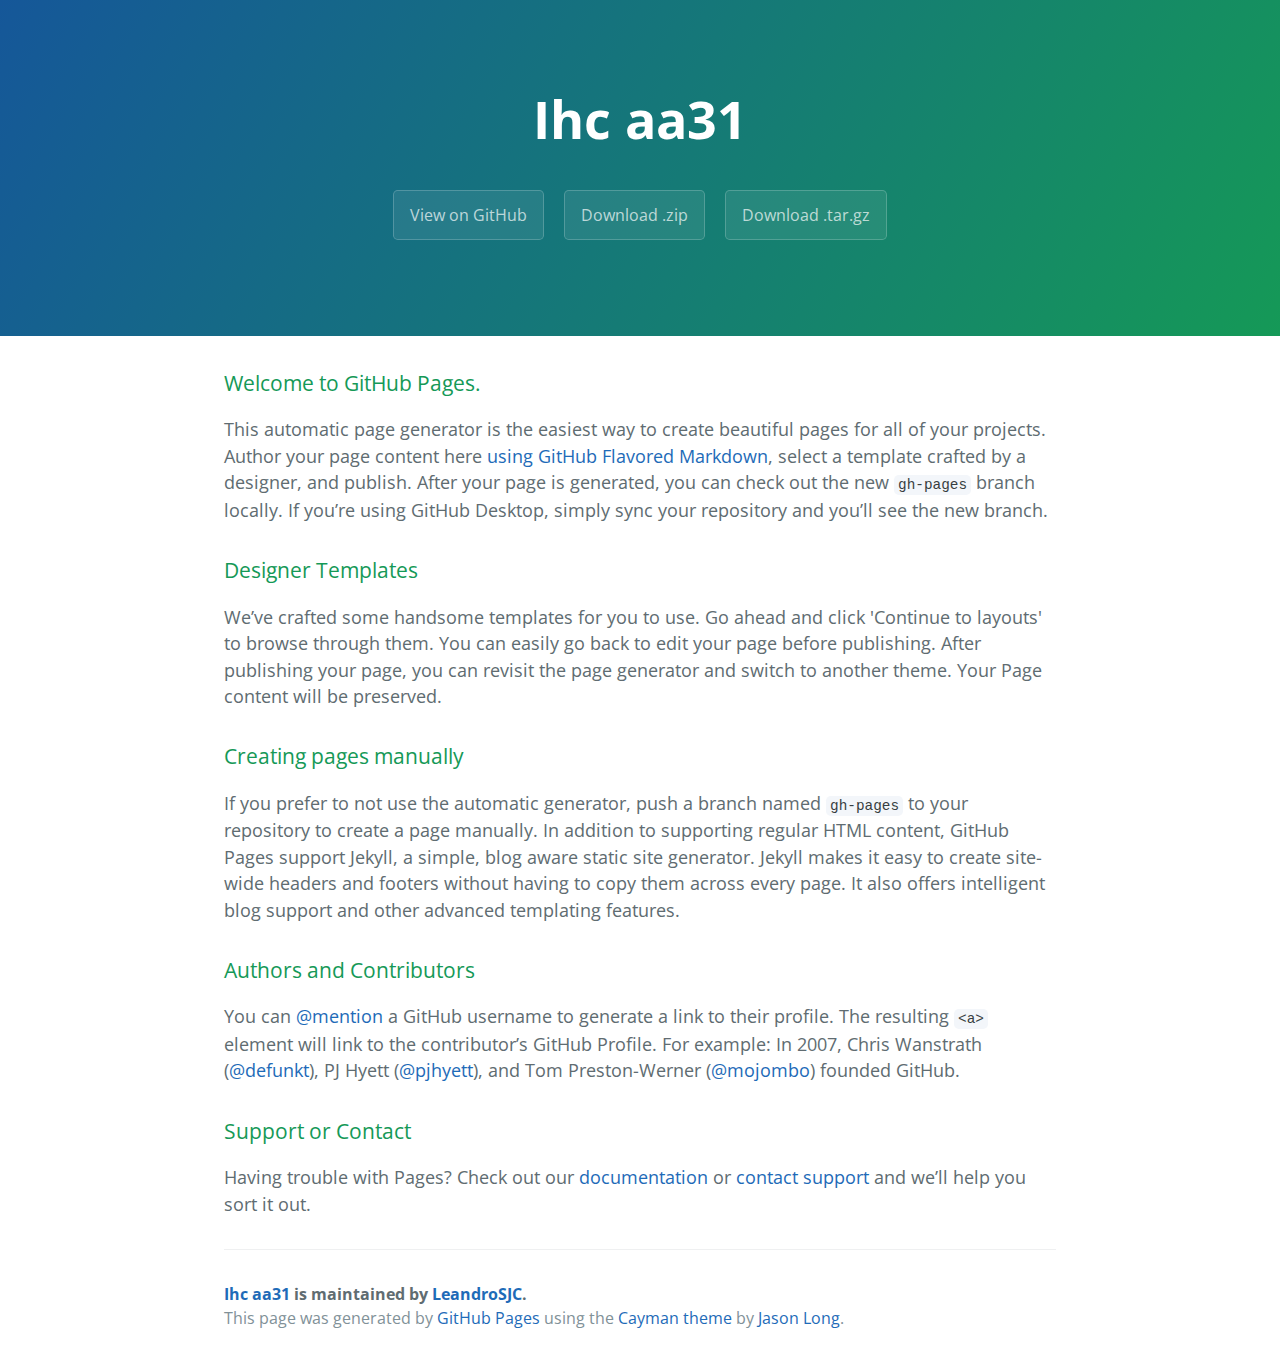
==== index.html @ 2410afad "Create gh-pages branch via GitHub" ====
<!DOCTYPE html>
<html lang="en-us">
  <head>
    <meta charset="UTF-8">
    <title>Ihc aa31 by LeandroSJC</title>
    <meta name="viewport" content="width=device-width, initial-scale=1">
    <link rel="stylesheet" type="text/css" href="stylesheets/normalize.css" media="screen">
    <link href='https://fonts.googleapis.com/css?family=Open+Sans:400,700' rel='stylesheet' type='text/css'>
    <link rel="stylesheet" type="text/css" href="stylesheets/stylesheet.css" media="screen">
    <link rel="stylesheet" type="text/css" href="stylesheets/github-light.css" media="screen">
  </head>
  <body>
    <section class="page-header">
      <h1 class="project-name">Ihc aa31</h1>
      <h2 class="project-tagline"></h2>
      <a href="https://github.com/LeandroSJC/ihc_aa31" class="btn">View on GitHub</a>
      <a href="https://github.com/LeandroSJC/ihc_aa31/zipball/master" class="btn">Download .zip</a>
      <a href="https://github.com/LeandroSJC/ihc_aa31/tarball/master" class="btn">Download .tar.gz</a>
    </section>

    <section class="main-content">
      <h3>
<a id="welcome-to-github-pages" class="anchor" href="#welcome-to-github-pages" aria-hidden="true"><span aria-hidden="true" class="octicon octicon-link"></span></a>Welcome to GitHub Pages.</h3>

<p>This automatic page generator is the easiest way to create beautiful pages for all of your projects. Author your page content here <a href="https://guides.github.com/features/mastering-markdown/">using GitHub Flavored Markdown</a>, select a template crafted by a designer, and publish. After your page is generated, you can check out the new <code>gh-pages</code> branch locally. If you’re using GitHub Desktop, simply sync your repository and you’ll see the new branch.</p>

<h3>
<a id="designer-templates" class="anchor" href="#designer-templates" aria-hidden="true"><span aria-hidden="true" class="octicon octicon-link"></span></a>Designer Templates</h3>

<p>We’ve crafted some handsome templates for you to use. Go ahead and click 'Continue to layouts' to browse through them. You can easily go back to edit your page before publishing. After publishing your page, you can revisit the page generator and switch to another theme. Your Page content will be preserved.</p>

<h3>
<a id="creating-pages-manually" class="anchor" href="#creating-pages-manually" aria-hidden="true"><span aria-hidden="true" class="octicon octicon-link"></span></a>Creating pages manually</h3>

<p>If you prefer to not use the automatic generator, push a branch named <code>gh-pages</code> to your repository to create a page manually. In addition to supporting regular HTML content, GitHub Pages support Jekyll, a simple, blog aware static site generator. Jekyll makes it easy to create site-wide headers and footers without having to copy them across every page. It also offers intelligent blog support and other advanced templating features.</p>

<h3>
<a id="authors-and-contributors" class="anchor" href="#authors-and-contributors" aria-hidden="true"><span aria-hidden="true" class="octicon octicon-link"></span></a>Authors and Contributors</h3>

<p>You can <a href="https://help.github.com/articles/basic-writing-and-formatting-syntax/#mentioning-users-and-teams" class="user-mention">@mention</a> a GitHub username to generate a link to their profile. The resulting <code>&lt;a&gt;</code> element will link to the contributor’s GitHub Profile. For example: In 2007, Chris Wanstrath (<a href="https://github.com/defunkt" class="user-mention">@defunkt</a>), PJ Hyett (<a href="https://github.com/pjhyett" class="user-mention">@pjhyett</a>), and Tom Preston-Werner (<a href="https://github.com/mojombo" class="user-mention">@mojombo</a>) founded GitHub.</p>

<h3>
<a id="support-or-contact" class="anchor" href="#support-or-contact" aria-hidden="true"><span aria-hidden="true" class="octicon octicon-link"></span></a>Support or Contact</h3>

<p>Having trouble with Pages? Check out our <a href="https://help.github.com/pages">documentation</a> or <a href="https://github.com/contact">contact support</a> and we’ll help you sort it out.</p>

      <footer class="site-footer">
        <span class="site-footer-owner"><a href="https://github.com/LeandroSJC/ihc_aa31">Ihc aa31</a> is maintained by <a href="https://github.com/LeandroSJC">LeandroSJC</a>.</span>

        <span class="site-footer-credits">This page was generated by <a href="https://pages.github.com">GitHub Pages</a> using the <a href="https://github.com/jasonlong/cayman-theme">Cayman theme</a> by <a href="https://twitter.com/jasonlong">Jason Long</a>.</span>
      </footer>

    </section>

  
  </body>
</html>
---- stylesheets/stylesheet.css ----
* {
  box-sizing: border-box; }

body {
  padding: 0;
  margin: 0;
  font-family: "Open Sans", "Helvetica Neue", Helvetica, Arial, sans-serif;
  font-size: 16px;
  line-height: 1.5;
  color: #606c71; }

a {
  color: #1e6bb8;
  text-decoration: none; }
  a:hover {
    text-decoration: underline; }

.btn {
  display: inline-block;
  margin-bottom: 1rem;
  color: rgba(255, 255, 255, 0.7);
  background-color: rgba(255, 255, 255, 0.08);
  border-color: rgba(255, 255, 255, 0.2);
  border-style: solid;
  border-width: 1px;
  border-radius: 0.3rem;
  transition: color 0.2s, background-color 0.2s, border-color 0.2s; }
  .btn + .btn {
    margin-left: 1rem; }

.btn:hover {
  color: rgba(255, 255, 255, 0.8);
  text-decoration: none;
  background-color: rgba(255, 255, 255, 0.2);
  border-color: rgba(255, 255, 255, 0.3); }

@media screen and (min-width: 64em) {
  .btn {
    padding: 0.75rem 1rem; } }

@media screen and (min-width: 42em) and (max-width: 64em) {
  .btn {
    padding: 0.6rem 0.9rem;
    font-size: 0.9rem; } }

@media screen and (max-width: 42em) {
  .btn {
    display: block;
    width: 100%;
    padding: 0.75rem;
    font-size: 0.9rem; }
    .btn + .btn {
      margin-top: 1rem;
      margin-left: 0; } }

.page-header {
  color: #fff;
  text-align: center;
  background-color: #159957;
  background-image: linear-gradient(120deg, #155799, #159957); }

@media screen and (min-width: 64em) {
  .page-header {
    padding: 5rem 6rem; } }

@media screen and (min-width: 42em) and (max-width: 64em) {
  .page-header {
    padding: 3rem 4rem; } }

@media screen and (max-width: 42em) {
  .page-header {
    padding: 2rem 1rem; } }

.project-name {
  margin-top: 0;
  margin-bottom: 0.1rem; }

@media screen and (min-width: 64em) {
  .project-name {
    font-size: 3.25rem; } }

@media screen and (min-width: 42em) and (max-width: 64em) {
  .project-name {
    font-size: 2.25rem; } }

@media screen and (max-width: 42em) {
  .project-name {
    font-size: 1.75rem; } }

.project-tagline {
  margin-bottom: 2rem;
  font-weight: normal;
  opacity: 0.7; }

@media screen and (min-width: 64em) {
  .project-tagline {
    font-size: 1.25rem; } }

@media screen and (min-width: 42em) and (max-width: 64em) {
  .project-tagline {
    font-size: 1.15rem; } }

@media screen and (max-width: 42em) {
  .project-tagline {
    font-size: 1rem; } }

.main-content :first-child {
  margin-top: 0; }
.main-content img {
  max-width: 100%; }
.main-content h1, .main-content h2, .main-content h3, .main-content h4, .main-content h5, .main-content h6 {
  margin-top: 2rem;
  margin-bottom: 1rem;
  font-weight: normal;
  color: #159957; }
.main-content p {
  margin-bottom: 1em; }
.main-content code {
  padding: 2px 4px;
  font-family: Consolas, "Liberation Mono", Menlo, Courier, monospace;
  font-size: 0.9rem;
  color: #383e41;
  background-color: #f3f6fa;
  border-radius: 0.3rem; }
.main-content pre {
  padding: 0.8rem;
  margin-top: 0;
  margin-bottom: 1rem;
  font: 1rem Consolas, "Liberation Mono", Menlo, Courier, monospace;
  color: #567482;
  word-wrap: normal;
  background-color: #f3f6fa;
  border: solid 1px #dce6f0;
  border-radius: 0.3rem; }
  .main-content pre > code {
    padding: 0;
    margin: 0;
    font-size: 0.9rem;
    color: #567482;
    word-break: normal;
    white-space: pre;
    background: transparent;
    border: 0; }
.main-content .highlight {
  margin-bottom: 1rem; }
  .main-content .highlight pre {
    margin-bottom: 0;
    word-break: normal; }
.main-content .highlight pre, .main-content pre {
  padding: 0.8rem;
  overflow: auto;
  font-size: 0.9rem;
  line-height: 1.45;
  border-radius: 0.3rem; }
.main-content pre code, .main-content pre tt {
  display: inline;
  max-width: initial;
  padding: 0;
  margin: 0;
  overflow: initial;
  line-height: inherit;
  word-wrap: normal;
  background-color: transparent;
  border: 0; }
  .main-content pre code:before, .main-content pre code:after, .main-content pre tt:before, .main-content pre tt:after {
    content: normal; }
.main-content ul, .main-content ol {
  margin-top: 0; }
.main-content blockquote {
  padding: 0 1rem;
  margin-left: 0;
  color: #819198;
  border-left: 0.3rem solid #dce6f0; }
  .main-content blockquote > :first-child {
    margin-top: 0; }
  .main-content blockquote > :last-child {
    margin-bottom: 0; }
.main-content table {
  display: block;
  width: 100%;
  overflow: auto;
  word-break: normal;
  word-break: keep-all; }
  .main-content table th {
    font-weight: bold; }
  .main-content table th, .main-content table td {
    padding: 0.5rem 1rem;
    border: 1px solid #e9ebec; }
.main-content dl {
  padding: 0; }
  .main-content dl dt {
    padding: 0;
    margin-top: 1rem;
    font-size: 1rem;
    font-weight: bold; }
  .main-content dl dd {
    padding: 0;
    margin-bottom: 1rem; }
.main-content hr {
  height: 2px;
  padding: 0;
  margin: 1rem 0;
  background-color: #eff0f1;
  border: 0; }

@media screen and (min-width: 64em) {
  .main-content {
    max-width: 64rem;
    padding: 2rem 6rem;
    margin: 0 auto;
    font-size: 1.1rem; } }

@media screen and (min-width: 42em) and (max-width: 64em) {
  .main-content {
    padding: 2rem 4rem;
    font-size: 1.1rem; } }

@media screen and (max-width: 42em) {
  .main-content {
    padding: 2rem 1rem;
    font-size: 1rem; } }

.site-footer {
  padding-top: 2rem;
  margin-top: 2rem;
  border-top: solid 1px #eff0f1; }

.site-footer-owner {
  display: block;
  font-weight: bold; }

.site-footer-credits {
  color: #819198; }

@media screen and (min-width: 64em) {
  .site-footer {
    font-size: 1rem; } }

@media screen and (min-width: 42em) and (max-width: 64em) {
  .site-footer {
    font-size: 1rem; } }

@media screen and (max-width: 42em) {
  .site-footer {
    font-size: 0.9rem; } }
---- stylesheets/github-light.css ----
/*
   Copyright 2014 GitHub Inc.

   Licensed under the Apache License, Version 2.0 (the "License");
   you may not use this file except in compliance with the License.
   You may obtain a copy of the License at

       http://www.apache.org/licenses/LICENSE-2.0

   Unless required by applicable law or agreed to in writing, software
   distributed under the License is distributed on an "AS IS" BASIS,
   WITHOUT WARRANTIES OR CONDITIONS OF ANY KIND, either express or implied.
   See the License for the specific language governing permissions and
   limitations under the License.

*/

.pl-c /* comment */ {
  color: #969896;
}

.pl-c1      /* constant, markup.raw, meta.diff.header, meta.module-reference, meta.property-name, support, support.constant, support.variable, variable.other.constant */,
.pl-s .pl-v /* string variable */ {
  color: #0086b3;
}

.pl-e  /* entity */,
.pl-en /* entity.name */ {
  color: #795da3;
}

.pl-s .pl-s1 /* string source */,
.pl-smi      /* storage.modifier.import, storage.modifier.package, storage.type.java, variable.other, variable.parameter.function */ {
  color: #333;
}

.pl-ent /* entity.name.tag */ {
  color: #63a35c;
}

.pl-k /* keyword, storage, storage.type */ {
  color: #a71d5d;
}

.pl-pds              /* punctuation.definition.string, string.regexp.character-class */,
.pl-s                /* string */,
.pl-s .pl-pse .pl-s1 /* string punctuation.section.embedded source */,
.pl-sr               /* string.regexp */,
.pl-sr .pl-cce       /* string.regexp constant.character.escape */,
.pl-sr .pl-sra       /* string.regexp string.regexp.arbitrary-repitition */,
.pl-sr .pl-sre       /* string.regexp source.ruby.embedded */ {
  color: #183691;
}

.pl-v /* variable */ {
  color: #ed6a43;
}

.pl-id /* invalid.deprecated */ {
  color: #b52a1d;
}

.pl-ii /* invalid.illegal */ {
  background-color: #b52a1d;
  color: #f8f8f8;
}

.pl-sr .pl-cce /* string.regexp constant.character.escape */ {
  color: #63a35c;
  font-weight: bold;
}

.pl-ml /* markup.list */ {
  color: #693a17;
}

.pl-mh        /* markup.heading */,
.pl-mh .pl-en /* markup.heading entity.name */,
.pl-ms        /* meta.separator */ {
  color: #1d3e81;
  font-weight: bold;
}

.pl-mq /* markup.quote */ {
  color: #008080;
}

.pl-mi /* markup.italic */ {
  color: #333;
  font-style: italic;
}

.pl-mb /* markup.bold */ {
  color: #333;
  font-weight: bold;
}

.pl-md /* markup.deleted, meta.diff.header.from-file */ {
  background-color: #ffecec;
  color: #bd2c00;
}

.pl-mi1 /* markup.inserted, meta.diff.header.to-file */ {
  background-color: #eaffea;
  color: #55a532;
}

.pl-mdr /* meta.diff.range */ {
  color: #795da3;
  font-weight: bold;
}

.pl-mo /* meta.output */ {
  color: #1d3e81;
}
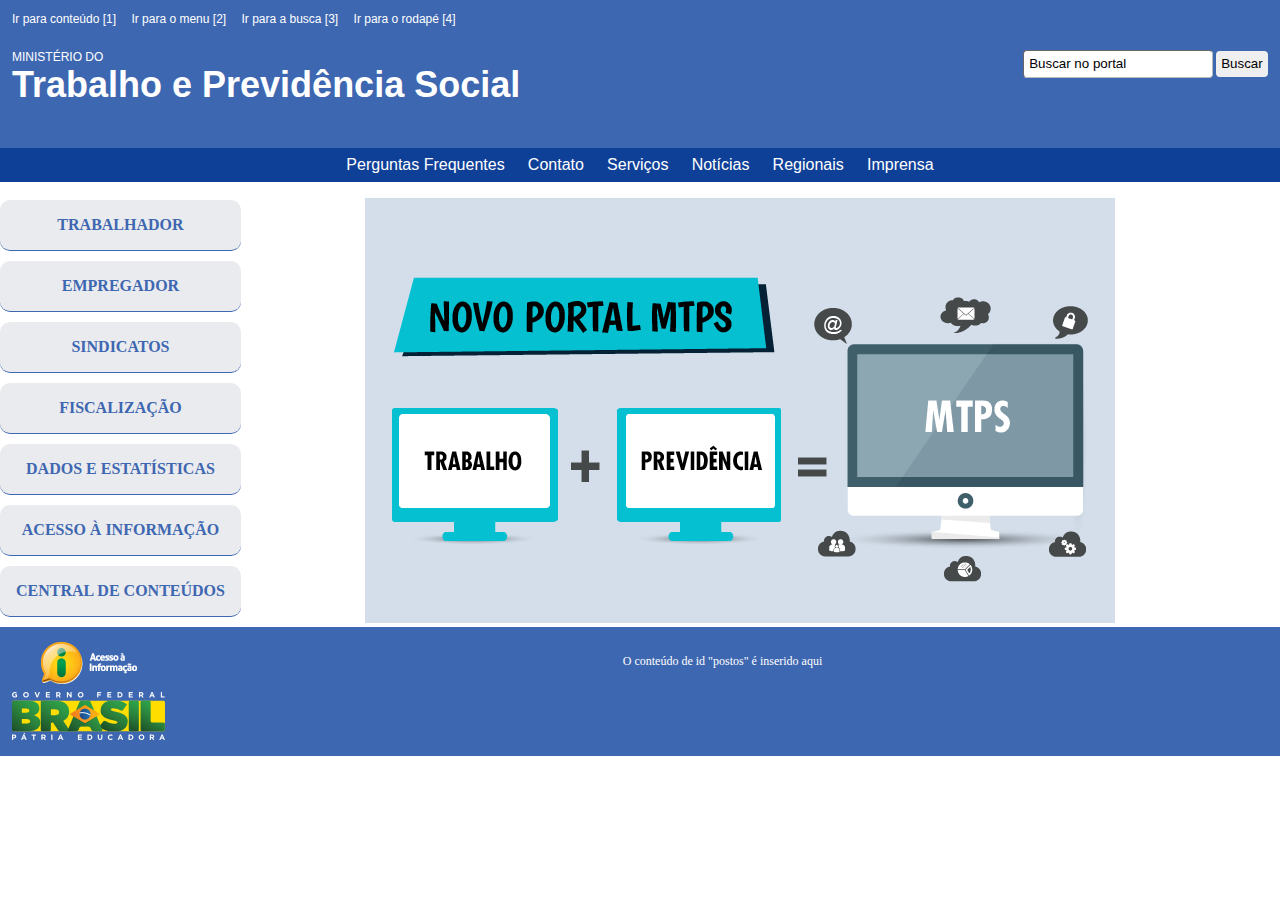
==== commit 5ce84d7e: "1ª Versão" ====
--- a/index.html
+++ b/index.html
@@ -1,57 +1,74 @@
-<!DOCTYPE html>
-<html lang="en-us">
-  <head>
-    <meta charset="UTF-8">
-    <title>Ihc aa31 by LeandroSJC</title>
-    <meta name="viewport" content="width=device-width, initial-scale=1">
-    <link rel="stylesheet" type="text/css" href="stylesheets/normalize.css" media="screen">
-    <link href='https://fonts.googleapis.com/css?family=Open+Sans:400,700' rel='stylesheet' type='text/css'>
-    <link rel="stylesheet" type="text/css" href="stylesheets/stylesheet.css" media="screen">
-    <link rel="stylesheet" type="text/css" href="stylesheets/github-light.css" media="screen">
-  </head>
-  <body>
-    <section class="page-header">
-      <h1 class="project-name">Ihc aa31</h1>
-      <h2 class="project-tagline"></h2>
-      <a href="https://github.com/LeandroSJC/ihc_aa31" class="btn">View on GitHub</a>
-      <a href="https://github.com/LeandroSJC/ihc_aa31/zipball/master" class="btn">Download .zip</a>
-      <a href="https://github.com/LeandroSJC/ihc_aa31/tarball/master" class="btn">Download .tar.gz</a>
-    </section>
+﻿<!doctype html>
+<html lang="pt-br">
+<head>
+<meta charset="utf-8">
+<title>Página Inicial</title>
+<link href="estilo.css" rel="stylesheet" type="text/css">
+</head>
 
-    <section class="main-content">
-      <h3>
-<a id="welcome-to-github-pages" class="anchor" href="#welcome-to-github-pages" aria-hidden="true"><span aria-hidden="true" class="octicon octicon-link"></span></a>Welcome to GitHub Pages.</h3>
+<body>
 
-<p>This automatic page generator is the easiest way to create beautiful pages for all of your projects. Author your page content here <a href="https://guides.github.com/features/mastering-markdown/">using GitHub Flavored Markdown</a>, select a template crafted by a designer, and publish. After your page is generated, you can check out the new <code>gh-pages</code> branch locally. If you’re using GitHub Desktop, simply sync your repository and you’ll see the new branch.</p>
+<div id="cabecalho">
 
-<h3>
-<a id="designer-templates" class="anchor" href="#designer-templates" aria-hidden="true"><span aria-hidden="true" class="octicon octicon-link"></span></a>Designer Templates</h3>
+<div id="barraAcessibilidade">
+<ul>
+<li><a href="#inicioConteudo">Ir para conteúdo [1]</a></li>
+<li><a href="#inicioMenu">Ir para o menu [2]</a></li>
+<li><a href="#busca">Ir para a busca [3]</a></li>
+<li><a href="#iniciorodape">Ir para o rodapé [4]</a></li>
+</ul>
+</div>
 
-<p>We’ve crafted some handsome templates for you to use. Go ahead and click 'Continue to layouts' to browse through them. You can easily go back to edit your page before publishing. After publishing your page, you can revisit the page generator and switch to another theme. Your Page content will be preserved.</p>
+<div id="titulo"><a href="#">MINISTÉRIO DO
+    <h1>Trabalho e Previdência Social</h1>
+</a>
+  <h1>&nbsp;</h1>
+</div>
 
-<h3>
-<a id="creating-pages-manually" class="anchor" href="#creating-pages-manually" aria-hidden="true"><span aria-hidden="true" class="octicon octicon-link"></span></a>Creating pages manually</h3>
+<div id="portalbusca">
+<form action="#" method="post">
+<input type="text" href="#" id="busca" value="Buscar no portal" />
+<input type="submit" value="Buscar" class="buscar" name="buscar" />
+</form>
+</div>
 
-<p>If you prefer to not use the automatic generator, push a branch named <code>gh-pages</code> to your repository to create a page manually. In addition to supporting regular HTML content, GitHub Pages support Jekyll, a simple, blog aware static site generator. Jekyll makes it easy to create site-wide headers and footers without having to copy them across every page. It also offers intelligent blog support and other advanced templating features.</p>
+</div>
+<div id="menubar">
+<ul>
+<li><a href="index.html">Perguntas Frequentes</a></li>
+<li><a href="index.html">Contato</a></li>
+<li><a href="index.html">Serviços</a></li>
+<li><a href="index.html">Notícias</a></li>
+<li><a href="index.html">Regionais</a></li>
+<li><a href="index.html">Imprensa</a></li>
+</ul>
+</div>
 
-<h3>
-<a id="authors-and-contributors" class="anchor" href="#authors-and-contributors" aria-hidden="true"><span aria-hidden="true" class="octicon octicon-link"></span></a>Authors and Contributors</h3>
+<div id="menu" role="navigation">
+<a href="#" id="inicioMenu" class="oculto">Início do menu</a>
+<ul>
+<li><a href="index.html">Trabalhador</a></li>
+<li><a href="index.html">Empregador</a></li>
+<li><a href="index.html">Sindicatos</a></li>
+<li><a href="index.html">Fiscalização</a></li>
+<li><a href="index.html">Dados e Estatísticas</a></li>
+<li><a href="index.html">Acesso à Informação</a></li>
+<li><a href="index.html">Central de Conteúdos</a></li>
+</ul>
+</div>
 
-<p>You can <a href="https://help.github.com/articles/basic-writing-and-formatting-syntax/#mentioning-users-and-teams" class="user-mention">@mention</a> a GitHub username to generate a link to their profile. The resulting <code>&lt;a&gt;</code> element will link to the contributor’s GitHub Profile. For example: In 2007, Chris Wanstrath (<a href="https://github.com/defunkt" class="user-mention">@defunkt</a>), PJ Hyett (<a href="https://github.com/pjhyett" class="user-mention">@pjhyett</a>), and Tom Preston-Werner (<a href="https://github.com/mojombo" class="user-mention">@mojombo</a>) founded GitHub.</p>
+<div id="conteudo" role="main">
+<a href="#" id="inicioConteudo" class="oculto">Início do conteúdo</a>
+<img src="img/banner_portal.png" alt="Novo Portal MTPS"/>
+</div>
 
-<h3>
-<a id="support-or-contact" class="anchor" href="#support-or-contact" aria-hidden="true"><span aria-hidden="true" class="octicon octicon-link"></span></a>Support or Contact</h3>
+<div id="rodape" role="contentinfo">
+<a href="#" id="iniciorodape" class="oculto">Início do rodapé</a>
+<div id="logo">
+<img src="img/acesso-a-informacao.png" alt="Acesso à Informação"/><br>
+<img src="img/brasil.png" alt="Governo Federal - Brasil - Pátria Educadora"/> </div>
+<div id="postos">O conteúdo de  id "postos" é inserido aqui</div>
+</div>
 
-<p>Having trouble with Pages? Check out our <a href="https://help.github.com/pages">documentation</a> or <a href="https://github.com/contact">contact support</a> and we’ll help you sort it out.</p>
-
-      <footer class="site-footer">
-        <span class="site-footer-owner"><a href="https://github.com/LeandroSJC/ihc_aa31">Ihc aa31</a> is maintained by <a href="https://github.com/LeandroSJC">LeandroSJC</a>.</span>
-
-        <span class="site-footer-credits">This page was generated by <a href="https://pages.github.com">GitHub Pages</a> using the <a href="https://github.com/jasonlong/cayman-theme">Cayman theme</a> by <a href="https://twitter.com/jasonlong">Jason Long</a>.</span>
-      </footer>
-
-    </section>
-
-  
-  </body>
-</html>
+</body>
+</html>--- a/estilo.css
+++ b/estilo.css
@@ -0,0 +1,157 @@
+@charset "utf-8";
+* {
+	margin: 0px;
+	padding: 0px;
+}
+
+a {
+	text-decoration: none;
+}
+
+a:hover {
+	text-decoration: underline;
+}
+
+h1 {
+	font-size: 36px;
+	font-family: Gotham, "Helvetica Neue", Helvetica, Arial, sans-serif;
+	font-weight: bold;
+}
+
+.oculto {
+	visibility: hidden;
+}
+
+#cabecalho {
+	width: 100%;
+	font-size: 12px;
+	font-family: Gotham, "Helvetica Neue", Helvetica, Arial, sans-serif;
+	background-color: #3e67b1;
+	color: #ffffff;
+	float: left;
+}
+
+#barraAcessibilidade {
+	width: 100%;
+	padding-top: 1em;
+	padding-bottom: 2em;
+	padding-left: 1em;
+	float: left;
+}
+
+#barraAcessibilidade a {
+	color: #ffffff;
+	font-family: Gotham, "Helvetica Neue", Helvetica, Arial, sans-serif;
+	text-align: left;
+	padding-right: 1em;
+}
+
+#barraAcessibilidade ul {
+	padding: 0px;
+	margin: 0px;
+	list-style: none;
+}
+
+#barraAcessibilidade ul li {
+	display: inline;
+}
+
+#titulo {
+	float: left;
+	padding-left: 1em;
+}
+
+#titulo a {
+	color: #ffffff;
+}
+
+#titulo a:hover {
+	text-decoration: none;
+}
+
+#portalbusca {
+	float: right;
+	padding-right: 1em;
+}
+
+#busca {
+	border-width: thin;
+	border-color: #BBBBBB;
+	border-radius: 4px;
+	padding: 0.4em;
+}
+#portalbusca form .buscar {
+	border-radius: 4px;
+	padding: 0.4em;
+	border-style: none;
+}
+
+#menubar {
+	float: left;
+	width: 100%;
+	background-color: #0f4098;
+	text-align: center;
+}
+
+#menubar a {
+	color: #ffffff;
+	font-family: Gotham, "Helvetica Neue", Helvetica, Arial, sans-serif;
+}
+
+#menubar ul {
+	padding: 0.5em;
+	list-style: none;
+}
+
+#menubar ul li {
+	display: inline;
+	padding: 0.6em;
+}
+
+#menu {
+	float: left;
+	text-align: center;
+	text-transform: uppercase;
+}
+
+#menu a {
+	color: #3e67b1;
+	font-weight: bold;
+}
+
+#menu ul {
+	margin: 0px;
+	padding: 0px;
+	list-style: none;
+}
+
+#menu ul li {
+	margin-bottom: 10px;
+	padding: 1em;
+	border-bottom: 1px;
+	border-bottom-style: solid;
+	border-bottom-color: #3e67b1;
+	border-radius: 10px;
+	background-color: #eaebee;
+}
+
+#conteudo {
+	margin-top: 1em;
+	float: left;
+}
+
+#rodape {
+	float: left;
+	width: 100%;
+	padding-top: 1em;
+	padding-bottom: 1em;
+	background-color: #3e67b1;
+	color: #ffffff;
+	text-align: center;
+	font-size: 12px;
+}
+
+#logo {
+	float: left;
+	padding-left: 1em;
+}
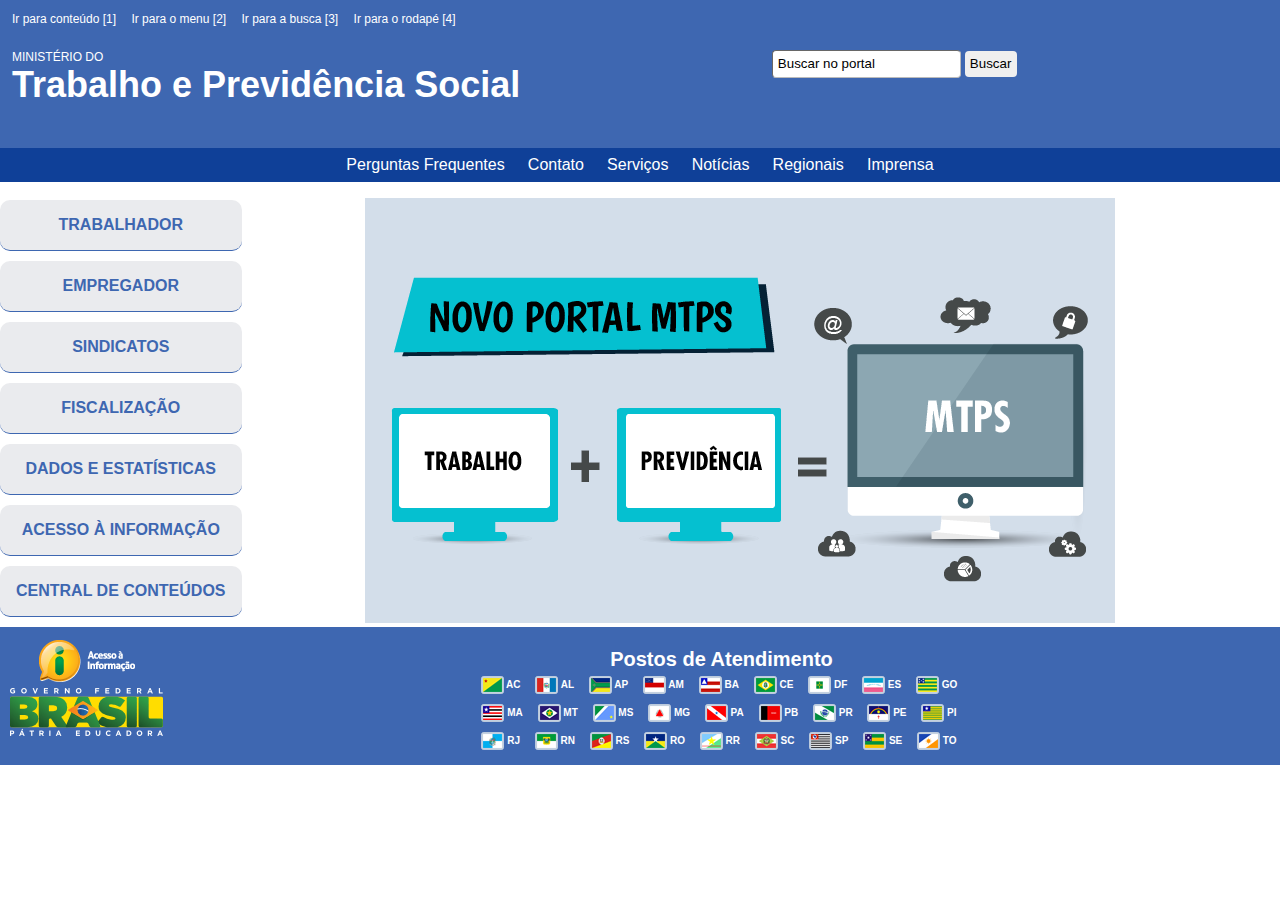
==== commit 2b0b70c2: "2" ====
--- a/index.html
+++ b/index.html
@@ -67,7 +67,45 @@
 <div id="logo">
 <img src="img/acesso-a-informacao.png" alt="Acesso à Informação"/><br>
 <img src="img/brasil.png" alt="Governo Federal - Brasil - Pátria Educadora"/> </div>
-<div id="postos">O conteúdo de  id "postos" é inserido aqui</div>
+<div id="postos">
+<div id="atendimento">Postos de Atendimento</div>
+<ul>
+<li><a href="index.html"><img src="img/acre.png" alt="Rede de Atendimento do Acre"/> AC</a></li>
+<li><a href="index.html"><img src="img/alagoas.png" alt="Rede de Atendimento de Alagoas"/> AL</a></li>
+<li><a href="index.html"><img src="img/amapa.png" alt="Rede de Atendimento do Amapá"/> AP</a></li>
+<li><a href="index.html"><img src="img/amazonas.png" alt="Rede de Atendimento do Amazonas"/> AM</a></li>
+<li><a href="index.html"><img src="img/bahia.png" alt="Rede de Atendimento da Bahia"/> BA</a></li>
+<li><a href="index.html"><img src="img/ceara.png" alt="Rede de Atendimento do Ceará"/> CE</a></li>
+<li><a href="index.html"><img src="img/distritofederal.png" alt="Rede de Atendimento do Distrito Federal"/> DF</a></li>
+<li><a href="index.html"><img src="img/espiritosanto.png" alt="Rede de Atendimento do Espírito Santo"/> ES</a></li>
+<li><a href="index.html"><img src="img/goias.png" alt="Rede de Atendimento do Goiás"/> GO</a></li>
+</ul>
+
+<ul>
+<li><a href="index.html"><img src="img/maranhao.png" alt="Rede de Atendimento do Maranhã"/> MA</a></li>
+<li><a href="index.html"><img src="img/matogrosso.png" alt="Rede de Atendimento de Mato Grosso"/> MT</a></li>
+<li><a href="index.html"><img src="img/matogrossosul.png" alt="Rede de Atendimento do Mato Grosso do Sul"/> MS</a></li>
+<li><a href="index.html"><img src="img/minasgerais.png" alt="Rede de Atendimento de Minas Gerais"/> MG</a></li>
+<li><a href="index.html"><img src="img/para.png" alt="Rede de Atendimento da Pará"/> PA</a></li>
+<li><a href="index.html"><img src="img/paraiba.png" alt="Rede de Atendimento do Paraíba"/> PB</a></li>
+<li><a href="index.html"><img src="img/parana.png" alt="Rede de Atendimento do Paraná"/> PR</a></li>
+<li><a href="index.html"><img src="img/pernambuco.png" alt="Rede de Atendimento de Pernanbuco"/> PE</a></li>
+<li><a href="index.html"><img src="img/piaui.png" alt="Rede de Atendimento do Piauí"/> PI</a></li>
+</ul>
+
+<ul>
+<li><a href="index.html"><img src="img/riodejaneiro.png" alt="Rede de Atendimento do Rio de Janeiro"/> RJ</a></li>
+<li><a href="index.html"><img src="img/riograndedonorte.png" alt="Rede de Atendimento do Rio Grande do Norte"/> RN</a></li>
+<li><a href="index.html"><img src="img/riograndedosul.png" alt="Rede de Atendimento do Rio Grande do Sul"/> RS</a></li>
+<li><a href="index.html"><img src="img/rondonia.png" alt="Rede de Atendimento de Rondônia"/> RO</a></li>
+<li><a href="index.html"><img src="img/roraima.png" alt="Rede de Atendimento de Roraima"/> RR</a></li>
+<li><a href="index.html"><img src="img/santacatarina.png" alt="Rede de Atendimento de Santa Catarina"/> SC</a></li>
+<li><a href="index.html"><img src="img/saopaulo.png" alt="Rede de Atendimento de São Paulo"/> SP</a></li>
+<li><a href="index.html"><img src="img/sergipe.png" alt="Rede de Atendimento de Sergipe"/> SE</a></li>
+<li><a href="index.html"><img src="img/tocantins.png" alt="Rede de Atendimento de Tocantins"/> TO</a></li>
+</ul>
+
+</div>
 </div>
 
 </body>
--- a/estilo.css
+++ b/estilo.css
@@ -24,6 +24,7 @@
 
 #cabecalho {
 	width: 100%;
+	text-align: center;
 	font-size: 12px;
 	font-family: Gotham, "Helvetica Neue", Helvetica, Arial, sans-serif;
 	background-color: #3e67b1;
@@ -37,6 +38,7 @@
 	padding-bottom: 2em;
 	padding-left: 1em;
 	float: left;
+	text-align: left;
 }
 
 #barraAcessibilidade a {
@@ -59,6 +61,7 @@
 #titulo {
 	float: left;
 	padding-left: 1em;
+	text-align: left;
 }
 
 #titulo a {
@@ -70,7 +73,6 @@
 }
 
 #portalbusca {
-	float: right;
 	padding-right: 1em;
 }
 
@@ -117,6 +119,7 @@
 #menu a {
 	color: #3e67b1;
 	font-weight: bold;
+	font-family: Gotham, "Helvetica Neue", Helvetica, Arial, sans-serif;
 }
 
 #menu ul {
@@ -143,15 +146,40 @@
 #rodape {
 	float: left;
 	width: 100%;
+	padding-bottom: 1em;
 	padding-top: 1em;
-	padding-bottom: 1em;
 	background-color: #3e67b1;
 	color: #ffffff;
 	text-align: center;
-	font-size: 12px;
+	font-size: 10px;
+	font-weight: bold;
+	font-family: Gotham, "Helvetica Neue", Helvetica, Arial, sans-serif;
 }
 
 #logo {
 	float: left;
 	padding-left: 1em;
 }
+
+#atendimento {
+	font-size:20px;
+}
+
+#postos a {
+	color: #ffffff;
+	font-family: Gotham, "Helvetica Neue", Helvetica, Arial, sans-serif;
+}
+
+#postos ul {
+	padding: 0.5em;
+	list-style: none;
+}
+
+#postos ul li {
+	display: inline;
+	padding: 0.6em;
+}
+
+#postos li a img {
+	vertical-align: middle;
+}
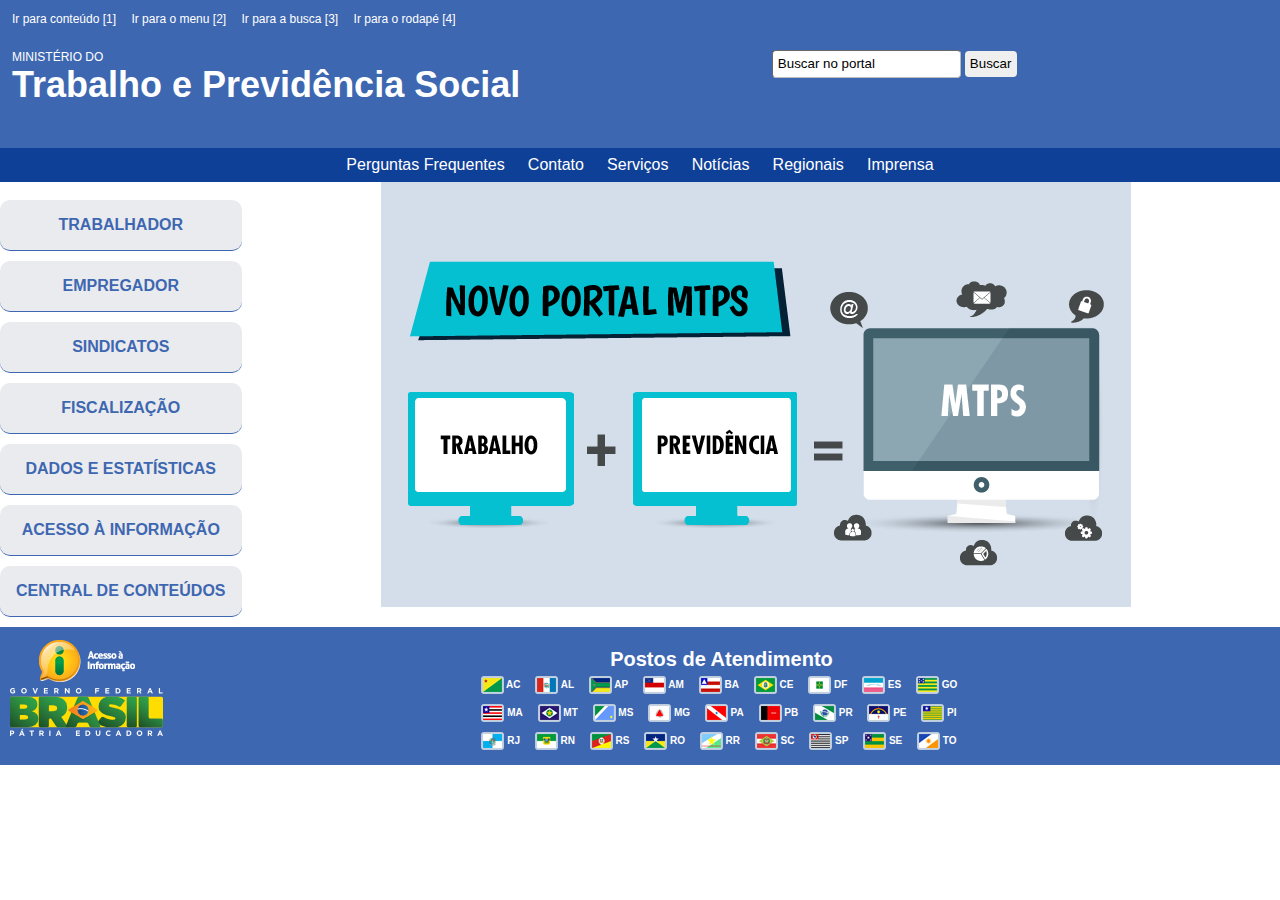
==== commit d21942ab: "Added files via upload" ====
--- a/index.html
+++ b/index.html
@@ -1,112 +1,112 @@
-﻿<!doctype html>
-<html lang="pt-br">
-<head>
-<meta charset="utf-8">
-<title>Página Inicial</title>
-<link href="estilo.css" rel="stylesheet" type="text/css">
-</head>
-
-<body>
-
-<div id="cabecalho">
-
-<div id="barraAcessibilidade">
-<ul>
-<li><a href="#inicioConteudo">Ir para conteúdo [1]</a></li>
-<li><a href="#inicioMenu">Ir para o menu [2]</a></li>
-<li><a href="#busca">Ir para a busca [3]</a></li>
-<li><a href="#iniciorodape">Ir para o rodapé [4]</a></li>
-</ul>
-</div>
-
-<div id="titulo"><a href="#">MINISTÉRIO DO
-    <h1>Trabalho e Previdência Social</h1>
-</a>
-  <h1>&nbsp;</h1>
-</div>
-
-<div id="portalbusca">
-<form action="#" method="post">
-<input type="text" href="#" id="busca" value="Buscar no portal" />
-<input type="submit" value="Buscar" class="buscar" name="buscar" />
-</form>
-</div>
-
-</div>
-<div id="menubar">
-<ul>
-<li><a href="index.html">Perguntas Frequentes</a></li>
-<li><a href="index.html">Contato</a></li>
-<li><a href="index.html">Serviços</a></li>
-<li><a href="index.html">Notícias</a></li>
-<li><a href="index.html">Regionais</a></li>
-<li><a href="index.html">Imprensa</a></li>
-</ul>
-</div>
-
-<div id="menu" role="navigation">
-<a href="#" id="inicioMenu" class="oculto">Início do menu</a>
-<ul>
-<li><a href="index.html">Trabalhador</a></li>
-<li><a href="index.html">Empregador</a></li>
-<li><a href="index.html">Sindicatos</a></li>
-<li><a href="index.html">Fiscalização</a></li>
-<li><a href="index.html">Dados e Estatísticas</a></li>
-<li><a href="index.html">Acesso à Informação</a></li>
-<li><a href="index.html">Central de Conteúdos</a></li>
-</ul>
-</div>
-
-<div id="conteudo" role="main">
-<a href="#" id="inicioConteudo" class="oculto">Início do conteúdo</a>
-<img src="img/banner_portal.png" alt="Novo Portal MTPS"/>
-</div>
-
-<div id="rodape" role="contentinfo">
-<a href="#" id="iniciorodape" class="oculto">Início do rodapé</a>
-<div id="logo">
-<img src="img/acesso-a-informacao.png" alt="Acesso à Informação"/><br>
-<img src="img/brasil.png" alt="Governo Federal - Brasil - Pátria Educadora"/> </div>
-<div id="postos">
-<div id="atendimento">Postos de Atendimento</div>
-<ul>
-<li><a href="index.html"><img src="img/acre.png" alt="Rede de Atendimento do Acre"/> AC</a></li>
-<li><a href="index.html"><img src="img/alagoas.png" alt="Rede de Atendimento de Alagoas"/> AL</a></li>
-<li><a href="index.html"><img src="img/amapa.png" alt="Rede de Atendimento do Amapá"/> AP</a></li>
-<li><a href="index.html"><img src="img/amazonas.png" alt="Rede de Atendimento do Amazonas"/> AM</a></li>
-<li><a href="index.html"><img src="img/bahia.png" alt="Rede de Atendimento da Bahia"/> BA</a></li>
-<li><a href="index.html"><img src="img/ceara.png" alt="Rede de Atendimento do Ceará"/> CE</a></li>
-<li><a href="index.html"><img src="img/distritofederal.png" alt="Rede de Atendimento do Distrito Federal"/> DF</a></li>
-<li><a href="index.html"><img src="img/espiritosanto.png" alt="Rede de Atendimento do Espírito Santo"/> ES</a></li>
-<li><a href="index.html"><img src="img/goias.png" alt="Rede de Atendimento do Goiás"/> GO</a></li>
-</ul>
-
-<ul>
-<li><a href="index.html"><img src="img/maranhao.png" alt="Rede de Atendimento do Maranhã"/> MA</a></li>
-<li><a href="index.html"><img src="img/matogrosso.png" alt="Rede de Atendimento de Mato Grosso"/> MT</a></li>
-<li><a href="index.html"><img src="img/matogrossosul.png" alt="Rede de Atendimento do Mato Grosso do Sul"/> MS</a></li>
-<li><a href="index.html"><img src="img/minasgerais.png" alt="Rede de Atendimento de Minas Gerais"/> MG</a></li>
-<li><a href="index.html"><img src="img/para.png" alt="Rede de Atendimento da Pará"/> PA</a></li>
-<li><a href="index.html"><img src="img/paraiba.png" alt="Rede de Atendimento do Paraíba"/> PB</a></li>
-<li><a href="index.html"><img src="img/parana.png" alt="Rede de Atendimento do Paraná"/> PR</a></li>
-<li><a href="index.html"><img src="img/pernambuco.png" alt="Rede de Atendimento de Pernanbuco"/> PE</a></li>
-<li><a href="index.html"><img src="img/piaui.png" alt="Rede de Atendimento do Piauí"/> PI</a></li>
-</ul>
-
-<ul>
-<li><a href="index.html"><img src="img/riodejaneiro.png" alt="Rede de Atendimento do Rio de Janeiro"/> RJ</a></li>
-<li><a href="index.html"><img src="img/riograndedonorte.png" alt="Rede de Atendimento do Rio Grande do Norte"/> RN</a></li>
-<li><a href="index.html"><img src="img/riograndedosul.png" alt="Rede de Atendimento do Rio Grande do Sul"/> RS</a></li>
-<li><a href="index.html"><img src="img/rondonia.png" alt="Rede de Atendimento de Rondônia"/> RO</a></li>
-<li><a href="index.html"><img src="img/roraima.png" alt="Rede de Atendimento de Roraima"/> RR</a></li>
-<li><a href="index.html"><img src="img/santacatarina.png" alt="Rede de Atendimento de Santa Catarina"/> SC</a></li>
-<li><a href="index.html"><img src="img/saopaulo.png" alt="Rede de Atendimento de São Paulo"/> SP</a></li>
-<li><a href="index.html"><img src="img/sergipe.png" alt="Rede de Atendimento de Sergipe"/> SE</a></li>
-<li><a href="index.html"><img src="img/tocantins.png" alt="Rede de Atendimento de Tocantins"/> TO</a></li>
-</ul>
-
-</div>
-</div>
-
-</body>
+﻿<!doctype html>
+<html lang="pt-br">
+<head>
+<meta charset="utf-8">
+<title>Página Inicial</title>
+<link href="estilo.css" rel="stylesheet" type="text/css">
+</head>
+
+<body>
+
+<div id="cabecalho">
+
+<div id="barraAcessibilidade">
+<ul>
+<li><a href="#inicioConteudo">Ir para conteúdo [1]</a></li>
+<li><a href="#inicioMenu">Ir para o menu [2]</a></li>
+<li><a href="#busca">Ir para a busca [3]</a></li>
+<li><a href="#iniciorodape">Ir para o rodapé [4]</a></li>
+</ul>
+</div>
+
+<div id="titulo"><a href="#">MINISTÉRIO DO
+    <h1>Trabalho e Previdência Social</h1>
+</a>
+  <h1>&nbsp;</h1>
+</div>
+
+<div id="portalbusca">
+<form action="#" method="post">
+<input type="text" href="#" id="busca" value="Buscar no portal" />
+<input type="submit" value="Buscar" class="buscar" name="buscar" />
+</form>
+</div>
+
+</div>
+<div id="menubar">
+<ul>
+<li><a href="index.html">Perguntas Frequentes</a></li>
+<li><a href="index.html">Contato</a></li>
+<li><a href="index.html">Serviços</a></li>
+<li><a href="index.html">Notícias</a></li>
+<li><a href="index.html">Regionais</a></li>
+<li><a href="index.html">Imprensa</a></li>
+</ul>
+</div>
+
+<div id="menu" role="navigation">
+<a href="#" id="inicioMenu" class="oculto">Início do menu</a>
+<ul class="menulinhavertical">
+<li><a href="trabalhador.html">Trabalhador</a></li>
+<li><a href="empregador.html">Empregador</a></li>
+<li><a href="sindicatos.html">Sindicatos</a></li>
+<li><a href="fiscalizacao.html">Fiscalização</a></li>
+<li><a href="dadosestatisticas.html">Dados e Estatísticas</a></li>
+<li><a href="acessoinformacao.html">Acesso à Informação</a></li>
+<li><a href="centralconteudos.html">Central de Conteúdos</a></li>
+</ul>
+</div>
+
+<div id="conteudo" role="main">
+<a href="#" id="inicioConteudo" class="oculto">Início do conteúdo</a>
+<img src="img/banner_portal.png" alt="Novo Portal MTPS"/>
+</div>
+
+<div id="rodape" role="contentinfo">
+<a href="#" id="iniciorodape" class="oculto">Início do rodapé</a>
+<div id="logo">
+<img src="img/acesso-a-informacao.png" alt="Acesso à Informação"/><br>
+<img src="img/brasil.png" alt="Governo Federal - Brasil - Pátria Educadora"/> </div>
+<div id="postos">
+<div id="atendimento">Postos de Atendimento</div>
+<ul>
+<li><a href="index.html"><img src="img/acre.png" alt="Rede de Atendimento do Acre"/> AC</a></li>
+<li><a href="index.html"><img src="img/alagoas.png" alt="Rede de Atendimento de Alagoas"/> AL</a></li>
+<li><a href="index.html"><img src="img/amapa.png" alt="Rede de Atendimento do Amapá"/> AP</a></li>
+<li><a href="index.html"><img src="img/amazonas.png" alt="Rede de Atendimento do Amazonas"/> AM</a></li>
+<li><a href="index.html"><img src="img/bahia.png" alt="Rede de Atendimento da Bahia"/> BA</a></li>
+<li><a href="index.html"><img src="img/ceara.png" alt="Rede de Atendimento do Ceará"/> CE</a></li>
+<li><a href="index.html"><img src="img/distritofederal.png" alt="Rede de Atendimento do Distrito Federal"/> DF</a></li>
+<li><a href="index.html"><img src="img/espiritosanto.png" alt="Rede de Atendimento do Espírito Santo"/> ES</a></li>
+<li><a href="index.html"><img src="img/goias.png" alt="Rede de Atendimento do Goiás"/> GO</a></li>
+</ul>
+
+<ul>
+<li><a href="index.html"><img src="img/maranhao.png" alt="Rede de Atendimento do Maranhã"/> MA</a></li>
+<li><a href="index.html"><img src="img/matogrosso.png" alt="Rede de Atendimento de Mato Grosso"/> MT</a></li>
+<li><a href="index.html"><img src="img/matogrossosul.png" alt="Rede de Atendimento do Mato Grosso do Sul"/> MS</a></li>
+<li><a href="index.html"><img src="img/minasgerais.png" alt="Rede de Atendimento de Minas Gerais"/> MG</a></li>
+<li><a href="index.html"><img src="img/para.png" alt="Rede de Atendimento da Pará"/> PA</a></li>
+<li><a href="index.html"><img src="img/paraiba.png" alt="Rede de Atendimento do Paraíba"/> PB</a></li>
+<li><a href="index.html"><img src="img/parana.png" alt="Rede de Atendimento do Paraná"/> PR</a></li>
+<li><a href="index.html"><img src="img/pernambuco.png" alt="Rede de Atendimento de Pernanbuco"/> PE</a></li>
+<li><a href="index.html"><img src="img/piaui.png" alt="Rede de Atendimento do Piauí"/> PI</a></li>
+</ul>
+
+<ul>
+<li><a href="index.html"><img src="img/riodejaneiro.png" alt="Rede de Atendimento do Rio de Janeiro"/> RJ</a></li>
+<li><a href="index.html"><img src="img/riograndedonorte.png" alt="Rede de Atendimento do Rio Grande do Norte"/> RN</a></li>
+<li><a href="index.html"><img src="img/riograndedosul.png" alt="Rede de Atendimento do Rio Grande do Sul"/> RS</a></li>
+<li><a href="index.html"><img src="img/rondonia.png" alt="Rede de Atendimento de Rondônia"/> RO</a></li>
+<li><a href="index.html"><img src="img/roraima.png" alt="Rede de Atendimento de Roraima"/> RR</a></li>
+<li><a href="index.html"><img src="img/santacatarina.png" alt="Rede de Atendimento de Santa Catarina"/> SC</a></li>
+<li><a href="index.html"><img src="img/saopaulo.png" alt="Rede de Atendimento de São Paulo"/> SP</a></li>
+<li><a href="index.html"><img src="img/sergipe.png" alt="Rede de Atendimento de Sergipe"/> SE</a></li>
+<li><a href="index.html"><img src="img/tocantins.png" alt="Rede de Atendimento de Tocantins"/> TO</a></li>
+</ul>
+
+</div>
+</div>
+
+</body>
 </html>--- a/estilo.css
+++ b/estilo.css
@@ -1,185 +1,216 @@
-@charset "utf-8";
-* {
-	margin: 0px;
-	padding: 0px;
-}
-
-a {
-	text-decoration: none;
-}
-
-a:hover {
-	text-decoration: underline;
-}
-
-h1 {
-	font-size: 36px;
-	font-family: Gotham, "Helvetica Neue", Helvetica, Arial, sans-serif;
-	font-weight: bold;
-}
-
-.oculto {
-	visibility: hidden;
-}
-
-#cabecalho {
-	width: 100%;
-	text-align: center;
-	font-size: 12px;
-	font-family: Gotham, "Helvetica Neue", Helvetica, Arial, sans-serif;
-	background-color: #3e67b1;
-	color: #ffffff;
-	float: left;
-}
-
-#barraAcessibilidade {
-	width: 100%;
-	padding-top: 1em;
-	padding-bottom: 2em;
-	padding-left: 1em;
-	float: left;
-	text-align: left;
-}
-
-#barraAcessibilidade a {
-	color: #ffffff;
-	font-family: Gotham, "Helvetica Neue", Helvetica, Arial, sans-serif;
-	text-align: left;
-	padding-right: 1em;
-}
-
-#barraAcessibilidade ul {
-	padding: 0px;
-	margin: 0px;
-	list-style: none;
-}
-
-#barraAcessibilidade ul li {
-	display: inline;
-}
-
-#titulo {
-	float: left;
-	padding-left: 1em;
-	text-align: left;
-}
-
-#titulo a {
-	color: #ffffff;
-}
-
-#titulo a:hover {
-	text-decoration: none;
-}
-
-#portalbusca {
-	padding-right: 1em;
-}
-
-#busca {
-	border-width: thin;
-	border-color: #BBBBBB;
-	border-radius: 4px;
-	padding: 0.4em;
-}
-#portalbusca form .buscar {
-	border-radius: 4px;
-	padding: 0.4em;
-	border-style: none;
-}
-
-#menubar {
-	float: left;
-	width: 100%;
-	background-color: #0f4098;
-	text-align: center;
-}
-
-#menubar a {
-	color: #ffffff;
-	font-family: Gotham, "Helvetica Neue", Helvetica, Arial, sans-serif;
-}
-
-#menubar ul {
-	padding: 0.5em;
-	list-style: none;
-}
-
-#menubar ul li {
-	display: inline;
-	padding: 0.6em;
-}
-
-#menu {
-	float: left;
-	text-align: center;
-	text-transform: uppercase;
-}
-
-#menu a {
-	color: #3e67b1;
-	font-weight: bold;
-	font-family: Gotham, "Helvetica Neue", Helvetica, Arial, sans-serif;
-}
-
-#menu ul {
-	margin: 0px;
-	padding: 0px;
-	list-style: none;
-}
-
-#menu ul li {
-	margin-bottom: 10px;
-	padding: 1em;
-	border-bottom: 1px;
-	border-bottom-style: solid;
-	border-bottom-color: #3e67b1;
-	border-radius: 10px;
-	background-color: #eaebee;
-}
-
-#conteudo {
-	margin-top: 1em;
-	float: left;
-}
-
-#rodape {
-	float: left;
-	width: 100%;
-	padding-bottom: 1em;
-	padding-top: 1em;
-	background-color: #3e67b1;
-	color: #ffffff;
-	text-align: center;
-	font-size: 10px;
-	font-weight: bold;
-	font-family: Gotham, "Helvetica Neue", Helvetica, Arial, sans-serif;
-}
-
-#logo {
-	float: left;
-	padding-left: 1em;
-}
-
-#atendimento {
-	font-size:20px;
-}
-
-#postos a {
-	color: #ffffff;
-	font-family: Gotham, "Helvetica Neue", Helvetica, Arial, sans-serif;
-}
-
-#postos ul {
-	padding: 0.5em;
-	list-style: none;
-}
-
-#postos ul li {
-	display: inline;
-	padding: 0.6em;
-}
-
-#postos li a img {
-	vertical-align: middle;
-}
+@charset "utf-8";
+* {
+	margin: 0px;
+	padding: 0px;
+}
+
+a {
+	text-decoration: none;
+}
+
+a:hover {
+	text-decoration: underline;
+}
+
+h1 {
+	font-size: 36px;
+	font-family: Gotham, "Helvetica Neue", Helvetica, Arial, sans-serif;
+	font-weight: bold;
+}
+
+p {
+	float: left;
+	padding-top: 0.5em;
+	padding-bottom: 0.5em;
+	font-family: Gotham, "Helvetica Neue", Helvetica, Arial, sans-serif;
+}
+
+.oculto {
+	visibility: hidden;
+}
+
+.menulinhavertical {
+	margin: 0px;
+	padding: 0px;
+	list-style: none;
+}
+
+.menulinhavertical li {
+	margin-bottom: 10px;
+	padding: 1em;
+	border-bottom: 1px;
+	border-bottom-style: solid;
+	border-bottom-color: #3e67b1;
+	border-radius: 10px;
+	background-color: #eaebee;
+}
+
+.menulinhavertical a {
+	color: #3e67b1;
+	font-weight: bold;
+	font-family: Gotham, "Helvetica Neue", Helvetica, Arial, sans-serif;
+}
+
+.menulinhahorizontal {
+	margin: 0px;
+	padding: 1em;
+	list-style: none;
+	text-align: center;
+}
+
+.menulinhahorizontal li {
+	display: inline;
+	margin-right: 1px;
+	padding: 1em;
+	border-bottom: 1px;
+	border-bottom-style: solid;
+	border-bottom-color: #3e67b1;
+	border-radius: 10px;
+	background-color: #eaebee;
+}
+
+.menulinhahorizontal a {
+	color: #3e67b1;
+	font-weight: bold;
+	font-family: Gotham, "Helvetica Neue", Helvetica, Arial, sans-serif;
+}
+
+#cabecalho {
+	width: 100%;
+	text-align: center;
+	font-size: 12px;
+	font-family: Gotham, "Helvetica Neue", Helvetica, Arial, sans-serif;
+	background-color: #3e67b1;
+	color: #ffffff;
+	float: left;
+}
+
+#barraAcessibilidade {
+	width: 100%;
+	padding-top: 1em;
+	padding-bottom: 2em;
+	padding-left: 1em;
+	float: left;
+	text-align: left;
+}
+
+#barraAcessibilidade a {
+	color: #ffffff;
+	font-family: Gotham, "Helvetica Neue", Helvetica, Arial, sans-serif;
+	text-align: left;
+	padding-right: 1em;
+}
+
+#barraAcessibilidade ul {
+	padding: 0px;
+	margin: 0px;
+	list-style: none;
+}
+
+#barraAcessibilidade ul li {
+	display: inline;
+}
+
+#titulo {
+	float: left;
+	padding-left: 1em;
+	text-align: left;
+}
+
+#titulo a {
+	color: #ffffff;
+}
+
+#titulo a:hover {
+	text-decoration: none;
+}
+
+#portalbusca {
+	padding-right: 1em;
+}
+
+#busca {
+	border-width: thin;
+	border-color: #BBBBBB;
+	border-radius: 4px;
+	padding: 0.4em;
+}
+#portalbusca form .buscar {
+	border-radius: 4px;
+	padding: 0.4em;
+	border-style: none;
+}
+
+#menubar {
+	float: left;
+	width: 100%;
+	background-color: #0f4098;
+	text-align: center;
+}
+
+#menubar a {
+	color: #ffffff;
+	font-family: Gotham, "Helvetica Neue", Helvetica, Arial, sans-serif;
+}
+
+#menubar ul {
+	padding: 0.5em;
+	list-style: none;
+}
+
+#menubar ul li {
+	display: inline;
+	padding: 0.6em;
+}
+
+#menu {
+	float: left;
+	text-align: center;
+	text-transform: uppercase;
+}
+
+#conteudo {
+	float: left;
+	padding-left: 1em;
+}
+
+#rodape {
+	float: left;
+	width: 100%;
+	padding-bottom: 1em;
+	padding-top: 1em;
+	background-color: #3e67b1;
+	color: #ffffff;
+	text-align: center;
+	font-size: 10px;
+	font-weight: bold;
+	font-family: Gotham, "Helvetica Neue", Helvetica, Arial, sans-serif;
+}
+
+#logo {
+	float: left;
+	padding-left: 1em;
+}
+
+#atendimento {
+	font-size:20px;
+}
+
+#postos a {
+	color: #ffffff;
+	font-family: Gotham, "Helvetica Neue", Helvetica, Arial, sans-serif;
+}
+
+#postos ul {
+	padding: 0.5em;
+	list-style: none;
+}
+
+#postos ul li {
+	display: inline;
+	padding: 0.6em;
+}
+
+#postos li a img {
+	vertical-align: middle;
+}
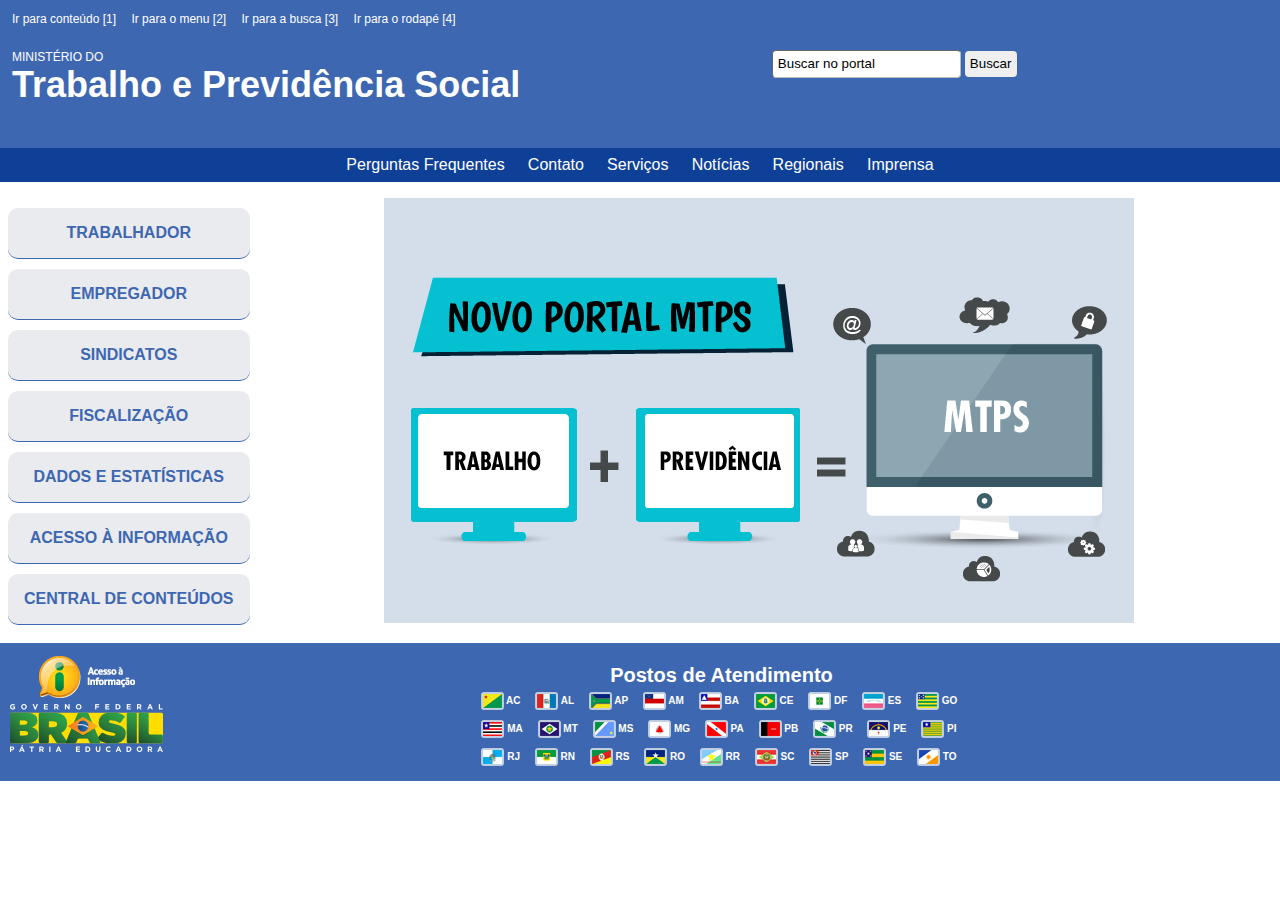
==== commit 131ed1c0: "Added files via upload" ====
--- a/index.html
+++ b/index.html
@@ -44,6 +44,8 @@
 </ul>
 </div>
 
+<div id="central">
+
 <div id="menu" role="navigation">
 <a href="#" id="inicioMenu" class="oculto">Início do menu</a>
 <ul class="menulinhavertical">
@@ -60,6 +62,7 @@
 <div id="conteudo" role="main">
 <a href="#" id="inicioConteudo" class="oculto">Início do conteúdo</a>
 <img src="img/banner_portal.png" alt="Novo Portal MTPS"/>
+</div>
 </div>
 
 <div id="rodape" role="contentinfo">
--- a/estilo.css
+++ b/estilo.css
@@ -18,11 +18,23 @@
 	font-weight: bold;
 }
 
+h2 {
+	padding-top: 1em;
+	font-size: 28px;
+	font-family: Gotham, "Helvetica Neue", Helvetica, Arial, sans-serif;
+	font-weight: bold;
+}
+
+h3 {
+	padding-top: 1em;
+	font-family: Gotham, "Helvetica Neue", Helvetica, Arial, sans-serif;
+	font-weight: bold;
+}
+
 p {
-	float: left;
 	padding-top: 0.5em;
-	padding-bottom: 0.5em;
-	font-family: Gotham, "Helvetica Neue", Helvetica, Arial, sans-serif;
+	font-family: Gotham, "Helvetica Neue", Helvetica, Arial, sans-serif;
+	text-align: justify;
 }
 
 .oculto {
@@ -30,9 +42,11 @@
 }
 
 .menulinhavertical {
-	margin: 0px;
-	padding: 0px;
-	list-style: none;
+	float: left;
+	list-style: none;
+	text-align: center;
+	text-transform: uppercase;
+	padding: 0.5em;
 }
 
 .menulinhavertical li {
@@ -52,8 +66,7 @@
 }
 
 .menulinhahorizontal {
-	margin: 0px;
-	padding: 1em;
+	padding: 0.5em;
 	list-style: none;
 	text-align: center;
 }
@@ -163,15 +176,20 @@
 	padding: 0.6em;
 }
 
+#central {
+	float: left;
+	width: 100%;
+}
+
 #menu {
 	float: left;
-	text-align: center;
-	text-transform: uppercase;
+	width: 260px;
+	height: 100%;
 }
 
 #conteudo {
-	float: left;
-	padding-left: 1em;
+	padding-top: 1em;
+	margin-left: 260px;
 }
 
 #rodape {
